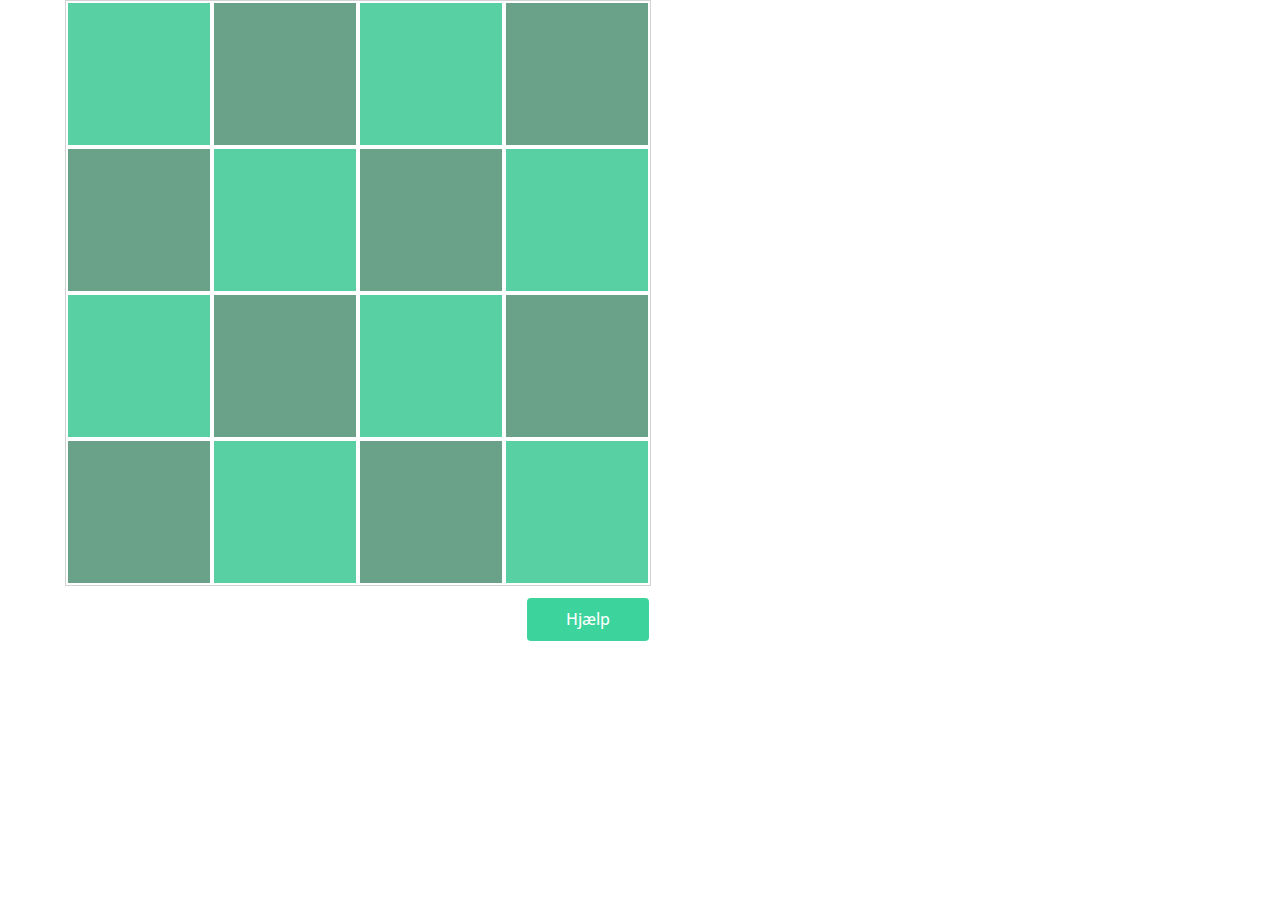
==== sprogbilleder_vendespil/index.html @ bca1bb36 "download complete init commit" ====
<!DOCTYPE html>
<html xmlns:mso="urn:schemas-microsoft-com:office:office" xmlns:msdt="uuid:C2F41010-65B3-11d1-A29F-00AA00C14882">
	<head>
		<title> </title>
		<meta http-equiv="Content-Type" content="text/html; charset=UTF-8" />

		<link rel="stylesheet" href="../library/objekter_main.css" type="text/css" />


		<link rel="stylesheet" href="style.css" type="text/css" />
		<script src="http://ajax.googleapis.com/ajax/libs/jquery/2.1.1/jquery.min.js"></script>
		<script src="scripts.js"></script>
		<script src="../library/shared_functions.js"></script>
		</script>

	
<!--[if gte mso 9]><xml>
<mso:CustomDocumentProperties>
<mso:display_urn_x003a_schemas-microsoft-com_x003a_office_x003a_office_x0023_Editor msdt:dt="string">LAKA</mso:display_urn_x003a_schemas-microsoft-com_x003a_office_x003a_office_x0023_Editor>
<mso:xd_Signature msdt:dt="string"></mso:xd_Signature>
<mso:Order msdt:dt="string">27400.0000000000</mso:Order>
<mso:TemplateUrl msdt:dt="string"></mso:TemplateUrl>
<mso:xd_ProgID msdt:dt="string"></mso:xd_ProgID>
<mso:PublishingStartDate msdt:dt="string"></mso:PublishingStartDate>
<mso:PublishingExpirationDate msdt:dt="string"></mso:PublishingExpirationDate>
<mso:display_urn_x003a_schemas-microsoft-com_x003a_office_x003a_office_x0023_Author msdt:dt="string">LAKA</mso:display_urn_x003a_schemas-microsoft-com_x003a_office_x003a_office_x0023_Author>
<mso:ContentTypeId msdt:dt="string">0x0101004BA78EEE2E0B564D9FD63597C82027B0</mso:ContentTypeId>
<mso:_SourceUrl msdt:dt="string"></mso:_SourceUrl>
<mso:_SharedFileIndex msdt:dt="string"></mso:_SharedFileIndex>
</mso:CustomDocumentProperties>
</xml><![endif]-->
</head>
	<body>
					<div id="container">
						<div class="card clickable de" name="7x">
								<div class="face front">
								</div>
								<div class="face back">
										<img src="images/7x.jpg" alt="" height="142" width="142">
								</div>
						</div>
						<div class="card clickable da" name="2">
								<div class="face front">
								</div>
								<div class="face back">
										<img src="images/2.jpg" alt="" height="142" width="142">
								</div>
						</div>
						<div class="card clickable de" name="3x">
								<div class="face front">
								</div>
								<div class="face back">
									<img src="images/3x.jpg" alt="" height="142" width="142">
							</div>
						</div>
						<div class="card clickable da" name="8">
								<div class="face front">
								</div>
								<div class="face back">
										<img src="images/8.jpg" alt="" height="142" width="142">
							</div>
						</div>
						<div class="card clickable da" name="1">
								<div class="face front">
								</div>
								<div class="face back">
										<img src="images/1.jpg" alt="" height="142" width="142">
							</div>
						</div>
						<div class="card clickable de" name="8x">
								<div class="face front">
								</div>
								<div class="face back">
										<img src="images/8x.jpg" alt="" height="142" width="142">
							</div>
						</div>
						<div class="card clickable da" name="3">
								<div class="face front">
								</div>
								<div class="face back">
										<img src="images/3.jpg" alt="" height="142" width="142">
							</div>
						</div>
						<div class="card clickable de" name="1x">
								<div class="face front">
								</div>
								<div class="face back">
										<img src="images/1x.jpg" alt="" height="142" width="142">
							</div>
						</div>
						<div class="card clickable de" name="4x">
								<div class="face front">
								</div>
								<div class="face back">
										<img src="images/4x.jpg" alt="" height="142" width="142">
							</div>
						</div>
						<div class="card clickable da" name="6">
								<div class="face front">
								</div>
								<div class="face back">
										<img src="images/6.jpg" alt="" height="142" width="142">
							</div>
						</div>
						<div class="card clickable de" name="5x">
								<div class="face front">
								</div>
								<div class="face back">
										<img src="images/5x.jpg" alt="" height="142" width="142">
							</div>
						</div>
						<div class="card clickable da" name="4">
								<div class="face front">
								</div>
								<div class="face back">
										<img src="images/4.jpg" alt="" height="142" width="142">
							</div>
						</div>
						<div class="card clickable da" name="7">
								<div class="face front">
								</div>
								<div class="face back">
										<img src="images/7.jpg" alt="" height="142" width="142">
							</div>
						</div>
						<div class="card clickable de" name="6x">
								<div class="face front">
								</div>
								<div class="face back">
								<img src="images/6x.jpg" alt="" height="142" width="142">
								</div>
						</div>
						<div class="card clickable da" name="5">
								<div class="face front">
								</div>
								<div class="face back">
										<img src="images/5.jpg" alt="" height="142" width="142">
							</div>
						</div>
						<div class="card clickable de" name="2x">
								<div class="face front">
								</div>
								<div class="face back">
										<img src="images/2x.jpg" alt="" height="142" width="142">
							</div>
						</div>
					</div>
					<div class ="btn btn_help">Hjælp </div>
	</body>
</html>
---- library/objekter_main.css ----
@import "http://fonts.googleapis.com/css?family=Open+Sans:300,300italic,400italic,600italic,700italic,800italic,400,300,600,700,800";
body {
    font-family: Open Sans;
    font-weight: lighter;
    margin-left: 65px;
}
img {
    pointer-events: none;
}
.header {
    color: #245673;
}
.feed {
    clear: both;
    margin-bottom: 0;
}
.draggable {
    cursor: pointer;
}
.container {
    width: 590px;
}

.btn_hjaelp {
    background-image: url("images/btn_help.png");
    bottom: 40px;
    cursor: pointer;
    height: 51px;
    position: absolute;
    width: 179px;
}
.button_klar {
}
.activeDrag {
    z-index: 100;
}
.alertBox {
    background-image: url("box_bgr.png");
    border: 1px solid #000000;
    border-radius: 4px;
    color: white;
    cursor: pointer;
    left: 312px;
    margin-left: -205px;
    margin-right: auto;
    position: fixed;
    right: auto;
    top: 30px;
    width: 488px;
}
.alert_header {
    font-size: 31px;
    font-weight: 300;
    line-height: 1.2;
    margin-left: 40px;
    margin-top: -4px;
    width: 390px;
}
.alert_bread {
    font-size: 18px;
    font-weight: 300;
    line-height: 1.3;
    margin-bottom: 60px;
    margin-left: 40px;
    margin-top: 10px;
    width: 390px;
}
.overlay {

    height: 100%;
    margin-left: -65px;
    position: absolute;
    top: 0;
    width: 100%;
    z-index: 200;
}
.luk {
    background-image: url("images/luk_knap.png");
    background-repeat: no-repeat;
    height: 38px;
    margin-left: 456px;
    margin-top: 10px;
}

.btn {
    background-color: #5D5D5D;
    border-radius: 4px 4px 4px 4px;
    color: white;
    cursor: pointer;
    float: left;
    font-weight: 500;
    height: 33px;
    margin: 12px 25px 24px 0;
    padding-top: 8px;
    text-align: center;
    width: 122px;
    font-size:16px;
}

.btn_fort:hover {
    background-color: #C915E9;
}

.btn_komp:hover {
    background-color: #88E51C;
}

.btn_spro:hover {
    background-color: #C915E9;
}

.btn_vaerk:hover {
    background-color: #00cacc;
}

.byline {
    clear: both;
    font-style: italic;
    margin-bottom: 10px;
}
.prik {
    float: left;
    margin-bottom: 8px;
    margin-right: 15px;
}
.prikker {
    float: left;
    margin-left: 20px;
    margin-top: 10px;
}
.correct_words {
    color: #2C282C;
    font-size: 12px;
    line-height: 1.7;
    margin-bottom: 30px;
    margin-top: 25px;
    text-align: left;
}
.selected_class {
    background-color: #C915E9;
    font-weight: bold;
}
.text_container {
    background-color: #F7F7F7;
    font-family: OPEN SANS;
    font-size: 14px;
    height: 370px;
    line-height: 1.7;
    overflow: auto;
    padding: 10px 20px 10px 10px;
    width: 560px;
}
.byline {
    clear: both;
    color: #2C282C;
    font-size: 14px;
    font-style: italic;
    line-height: 2;
    margin-left: 0;
    margin-top: 25px;
}
.h1 {
    clear: both;
    color: #2C282C;
    font-size: 30px;
    font-weight: lighter;
    line-height: 1.25;
    margin-bottom: 20px;
    margin-top: 0;
    width: 590px;
}
textarea {
    font-family: Open Sans;
    font-size: 12px;
    font-weight: lighter;
    height: 67px;
    margin-bottom: 20px;
    margin-left: 1px;
    margin-top: 10px;
    padding: 2px;
    width: 586px;
    resize:none;
}
textarea:focus{
    box-shadow: 0 0 10px lightblue;
}

input {
    float: left;
    font-family: Open Sans;
    font-size: 12px;
    font-weight: lighter;
    height: 23px;
    margin-bottom: 0;
    margin-top: 10px;
    width: 587px;
}
.correct_words {
    color: #2C282C;
    font-size: 14px;
    line-height: 1.7;
    margin-bottom: 10px;
    margin-top: 20px;
    text-align: left;
}
.tekst {
    float: left;
    font-weight: 600;
    margin-bottom: 0;
    margin-top: 10px;
}
.input {
    float: left;
    font-family: Open Sans;
    font-size: 12px;
    height: 23px;
    margin-bottom: 0;
    margin-top: 10px;
    width: 590px;
}
.btn_help {
    background-color: #C915E9;
    color: white;
    float: right;
    margin-right: 0;
}
---- sprogbilleder_vendespil/style.css ----
@import"http://fonts.googleapis.com/css?family=Open+Sans:300,300italic,400italic,600italic,700italic,800italic,400,300,600,700,800";

* {
	padding: 0;
	margin: 0;
}

body{
	width: 704px;
}

p {
	font: 100 1em/1.2em 'Open sans', Arial, Helvetica, Geneva, sans-serif;
}

#container {
	height: 584px;
	width: 584px;
	overflow: hidden;
	border: solid 1px lightgray;
	margin-left: 0px;
}

.card {
	height: 25%;
	width: 25%;
	border: 2px solid #ffffff;
	-moz-box-sizing: border-box;
	box-sizing: border-box;
	float: left;
	position:relative;
}

.face {
	background: #f5f5f5;
	position:absolute;
	height: 100%;
	left: 0;
	right: 0;
	margin: 0 auto;
	overflow: hidden;
	color: #f5f5f5;
	cursor: pointer;
	-webkit-transition: width .1s ease-in-out 0s, background .1s ease-in-out 0s;
	-moz-transition: width .1s ease-in-out 0s, background .1s ease-in-out 0s;
	transition: width .1s ease-in-out 0s, background .1s ease-in-out 0s;
}

.front {
	z-index: 10;
	width: 100%;
}

.back {
	width: 0%;
	background: white;
}

.back p {
	font-size: 2.5em;
}

.front p {
	font-size: 5em;
}

.clickable.da .front {
	background: #6AA289;
}

.clickable.de .front {
	background: #59d0a4;
}

.overlay{
	width:714px;
}

.btn_help{
	margin-right: 120px;
	background-color: #3CD39C;
	padding-top:10px;
}
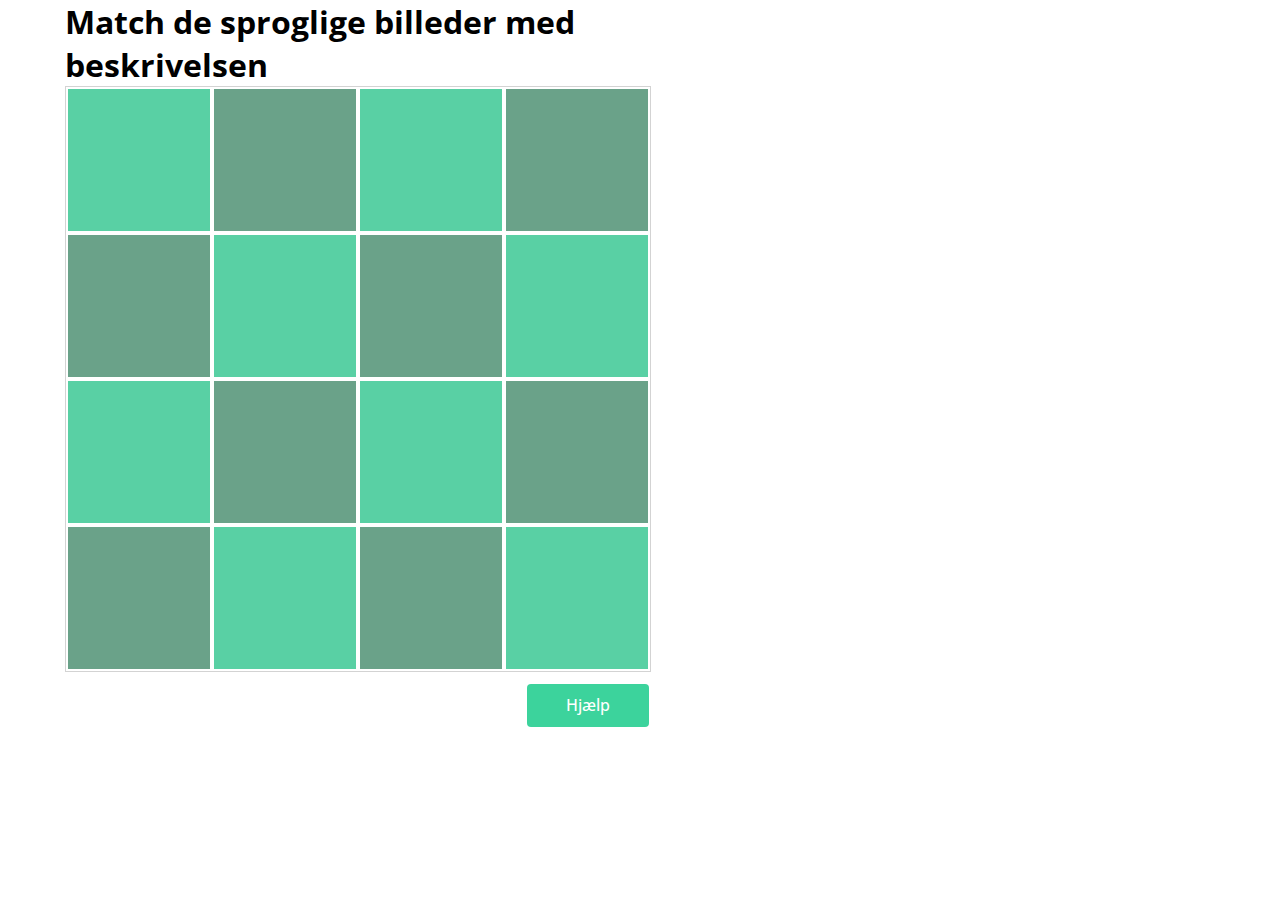
==== commit 259fddbd: "rettet font osv til" ====
--- a/sprogbilleder_vendespil/index.html
+++ b/sprogbilleder_vendespil/index.html
@@ -1,20 +1,19 @@
 <!DOCTYPE html>
 <html xmlns:mso="urn:schemas-microsoft-com:office:office" xmlns:msdt="uuid:C2F41010-65B3-11d1-A29F-00AA00C14882">
-	<head>
-		<title> </title>
-		<meta http-equiv="Content-Type" content="text/html; charset=UTF-8" />
 
-		<link rel="stylesheet" href="../library/objekter_main.css" type="text/css" />
+<head>
+    <title> </title>
+    <meta http-equiv="Content-Type" content="text/html; charset=UTF-8" />
 
+    <link rel="stylesheet" href="../library/objekter_main.css" type="text/css" />
 
-		<link rel="stylesheet" href="style.css" type="text/css" />
-		<script src="http://ajax.googleapis.com/ajax/libs/jquery/2.1.1/jquery.min.js"></script>
-		<script src="scripts.js"></script>
-		<script src="../library/shared_functions.js"></script>
-		</script>
-
-	
-<!--[if gte mso 9]><xml>
+    <link rel="stylesheet" href="style.css" type="text/css" />
+    <script src="../../library/vendor_scripts.js"></script>
+    <script src="../../library/custom_scripts.js"></script>
+    <script src="scripts.js"></script>
+    <script src="../library/shared_functions.js"></script>
+    </script>
+    <!--[if gte mso 9]><xml>
 <mso:CustomDocumentProperties>
 <mso:display_urn_x003a_schemas-microsoft-com_x003a_office_x003a_office_x0023_Editor msdt:dt="string">LAKA</mso:display_urn_x003a_schemas-microsoft-com_x003a_office_x003a_office_x0023_Editor>
 <mso:xd_Signature msdt:dt="string"></mso:xd_Signature>
@@ -30,121 +29,125 @@
 </mso:CustomDocumentProperties>
 </xml><![endif]-->
 </head>
-	<body>
-					<div id="container">
-						<div class="card clickable de" name="7x">
-								<div class="face front">
-								</div>
-								<div class="face back">
-										<img src="images/7x.jpg" alt="" height="142" width="142">
-								</div>
-						</div>
-						<div class="card clickable da" name="2">
-								<div class="face front">
-								</div>
-								<div class="face back">
-										<img src="images/2.jpg" alt="" height="142" width="142">
-								</div>
-						</div>
-						<div class="card clickable de" name="3x">
-								<div class="face front">
-								</div>
-								<div class="face back">
-									<img src="images/3x.jpg" alt="" height="142" width="142">
-							</div>
-						</div>
-						<div class="card clickable da" name="8">
-								<div class="face front">
-								</div>
-								<div class="face back">
-										<img src="images/8.jpg" alt="" height="142" width="142">
-							</div>
-						</div>
-						<div class="card clickable da" name="1">
-								<div class="face front">
-								</div>
-								<div class="face back">
-										<img src="images/1.jpg" alt="" height="142" width="142">
-							</div>
-						</div>
-						<div class="card clickable de" name="8x">
-								<div class="face front">
-								</div>
-								<div class="face back">
-										<img src="images/8x.jpg" alt="" height="142" width="142">
-							</div>
-						</div>
-						<div class="card clickable da" name="3">
-								<div class="face front">
-								</div>
-								<div class="face back">
-										<img src="images/3.jpg" alt="" height="142" width="142">
-							</div>
-						</div>
-						<div class="card clickable de" name="1x">
-								<div class="face front">
-								</div>
-								<div class="face back">
-										<img src="images/1x.jpg" alt="" height="142" width="142">
-							</div>
-						</div>
-						<div class="card clickable de" name="4x">
-								<div class="face front">
-								</div>
-								<div class="face back">
-										<img src="images/4x.jpg" alt="" height="142" width="142">
-							</div>
-						</div>
-						<div class="card clickable da" name="6">
-								<div class="face front">
-								</div>
-								<div class="face back">
-										<img src="images/6.jpg" alt="" height="142" width="142">
-							</div>
-						</div>
-						<div class="card clickable de" name="5x">
-								<div class="face front">
-								</div>
-								<div class="face back">
-										<img src="images/5x.jpg" alt="" height="142" width="142">
-							</div>
-						</div>
-						<div class="card clickable da" name="4">
-								<div class="face front">
-								</div>
-								<div class="face back">
-										<img src="images/4.jpg" alt="" height="142" width="142">
-							</div>
-						</div>
-						<div class="card clickable da" name="7">
-								<div class="face front">
-								</div>
-								<div class="face back">
-										<img src="images/7.jpg" alt="" height="142" width="142">
-							</div>
-						</div>
-						<div class="card clickable de" name="6x">
-								<div class="face front">
-								</div>
-								<div class="face back">
-								<img src="images/6x.jpg" alt="" height="142" width="142">
-								</div>
-						</div>
-						<div class="card clickable da" name="5">
-								<div class="face front">
-								</div>
-								<div class="face back">
-										<img src="images/5.jpg" alt="" height="142" width="142">
-							</div>
-						</div>
-						<div class="card clickable de" name="2x">
-								<div class="face front">
-								</div>
-								<div class="face back">
-										<img src="images/2x.jpg" alt="" height="142" width="142">
-							</div>
-						</div>
-					</div>
-					<div class ="btn btn_help">Hjælp </div>
-	</body>
+<h1>Match de sproglige billeder med beskrivelsen </h1>
+
+<body>
+    <div id="container" class="container-fluid">
+        <div class="card clickable de" name="7x">
+            <div class="face front">
+            </div>
+            <div class="face back">
+                <img src="images/7x.jpg" alt="" height="142" width="142">
+            </div>
+        </div>
+        <div class="card clickable da" name="2">
+            <div class="face front">
+            </div>
+            <div class="face back">
+                <img src="images/2.jpg" alt="" height="142" width="142">
+            </div>
+        </div>
+        <div class="card clickable de" name="3x">
+            <div class="face front">
+            </div>
+            <div class="face back">
+                <img src="images/3x.jpg" alt="" height="142" width="142">
+            </div>
+        </div>
+        <div class="card clickable da" name="8">
+            <div class="face front">
+            </div>
+            <div class="face back">
+                <img src="images/8.jpg" alt="" height="142" width="142">
+            </div>
+        </div>
+        <div class="card clickable da" name="1">
+            <div class="face front">
+            </div>
+            <div class="face back">
+                <img src="images/1.jpg" alt="" height="142" width="142">
+            </div>
+        </div>
+        <div class="card clickable de" name="8x">
+            <div class="face front">
+            </div>
+            <div class="face back">
+                <img src="images/8x.jpg" alt="" height="142" width="142">
+            </div>
+        </div>
+        <div class="card clickable da" name="3">
+            <div class="face front">
+            </div>
+            <div class="face back">
+                <img src="images/3.jpg" alt="" height="142" width="142">
+            </div>
+        </div>
+        <div class="card clickable de" name="1x">
+            <div class="face front">
+            </div>
+            <div class="face back">
+                <img src="images/1x.jpg" alt="" height="142" width="142">
+            </div>
+        </div>
+        <div class="card clickable de" name="4x">
+            <div class="face front">
+            </div>
+            <div class="face back">
+                <img src="images/4x.jpg" alt="" height="142" width="142">
+            </div>
+        </div>
+        <div class="card clickable da" name="6">
+            <div class="face front">
+            </div>
+            <div class="face back">
+                <img src="images/6.jpg" alt="" height="142" width="142">
+            </div>
+        </div>
+        <div class="card clickable de" name="5x">
+            <div class="face front">
+            </div>
+            <div class="face back">
+                <img src="images/5x.jpg" alt="" height="142" width="142">
+            </div>
+        </div>
+        <div class="card clickable da" name="4">
+            <div class="face front">
+            </div>
+            <div class="face back">
+                <img src="images/4.jpg" alt="" height="142" width="142">
+            </div>
+        </div>
+        <div class="card clickable da" name="7">
+            <div class="face front">
+            </div>
+            <div class="face back">
+                <img src="images/7.jpg" alt="" height="142" width="142">
+            </div>
+        </div>
+        <div class="card clickable de" name="6x">
+            <div class="face front">
+            </div>
+            <div class="face back">
+                <img src="images/6x.jpg" alt="" height="142" width="142">
+            </div>
+        </div>
+        <div class="card clickable da" name="5">
+            <div class="face front">
+            </div>
+            <div class="face back">
+                <img src="images/5.jpg" alt="" height="142" width="142">
+            </div>
+        </div>
+        <div class="card clickable de" name="2x">
+            <div class="face front">
+            </div>
+            <div class="face back">
+                <img src="images/2x.jpg" alt="" height="142" width="142">
+            </div>
+        </div>
+    </div>
+    <div class="btn btn_help">Hjælp </div>
+</body>
+
+
 </html>
--- a/library/objekter_main.css
+++ b/library/objekter_main.css
@@ -1,5 +1,5 @@
     
-@import "http://fonts.googleapis.com/css?family=Open+Sans:300,300italic,400italic,600italic,700italic,800italic,400,300,600,700,800";
+@import "https://fonts.googleapis.com/css?family=Open+Sans:300,300italic,400italic,600italic,700italic,800italic,400,300,600,700,800";
 body {
     font-family: Open Sans;
     font-weight: lighter;
